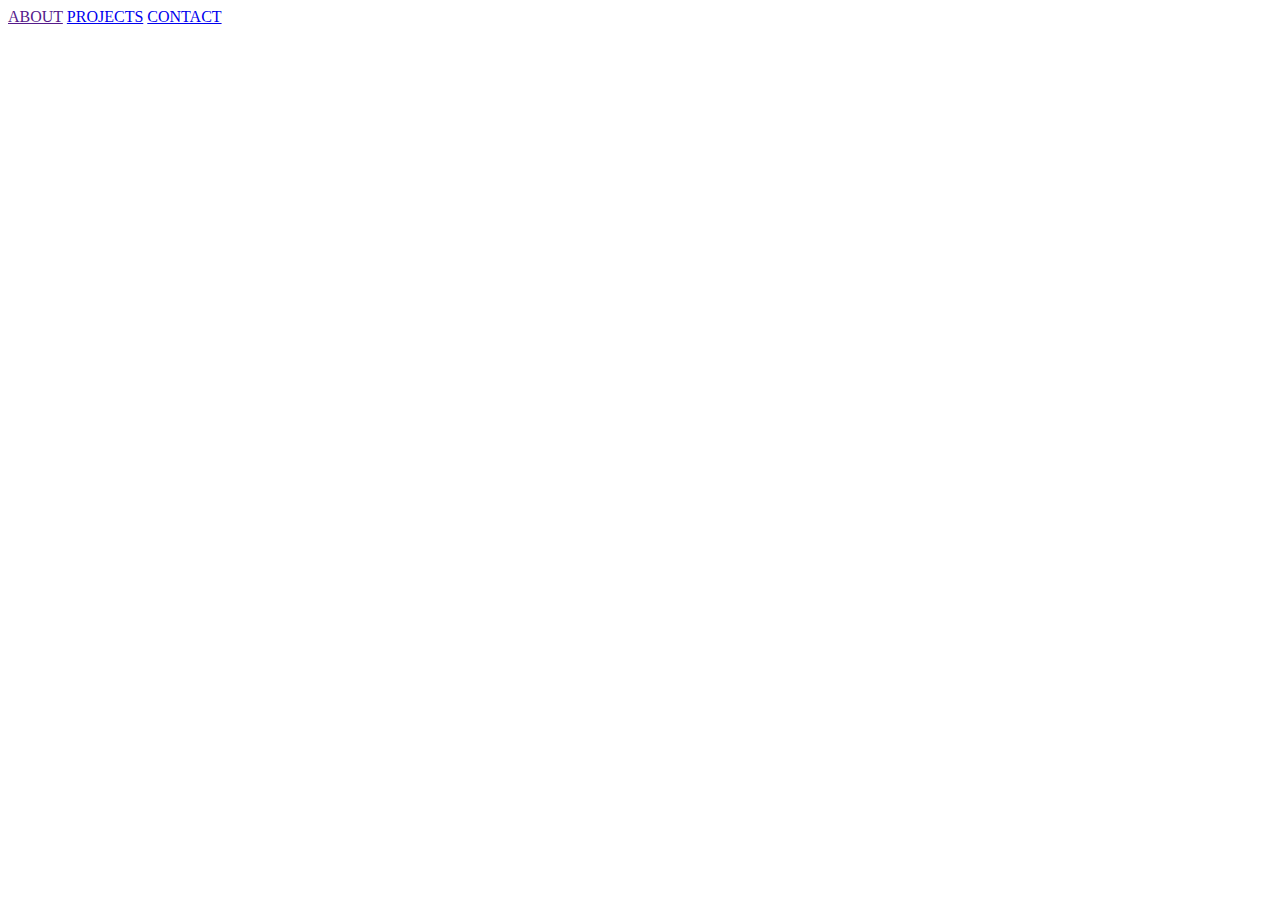
==== index.html @ 362acaf8 "three main files" ====
<!DOCTYPE html>
<html lang="en">
<head>
    <meta charset="UTF-8">
    <meta name="viewport" content="width=device-width, initial-scale=1.0">
    <meta http-equiv="X-UA-Compatible" content="ie=edge">
    <title>Document</title>
</head>
<body>
        <header>
                <nav>
                <a href="">ABOUT</a>
                <a href="project.html">PROJECTS</a>
               <a href="contact.html">CONTACT</a>
                </nav>
            
        </header>
    
</body>
</html>
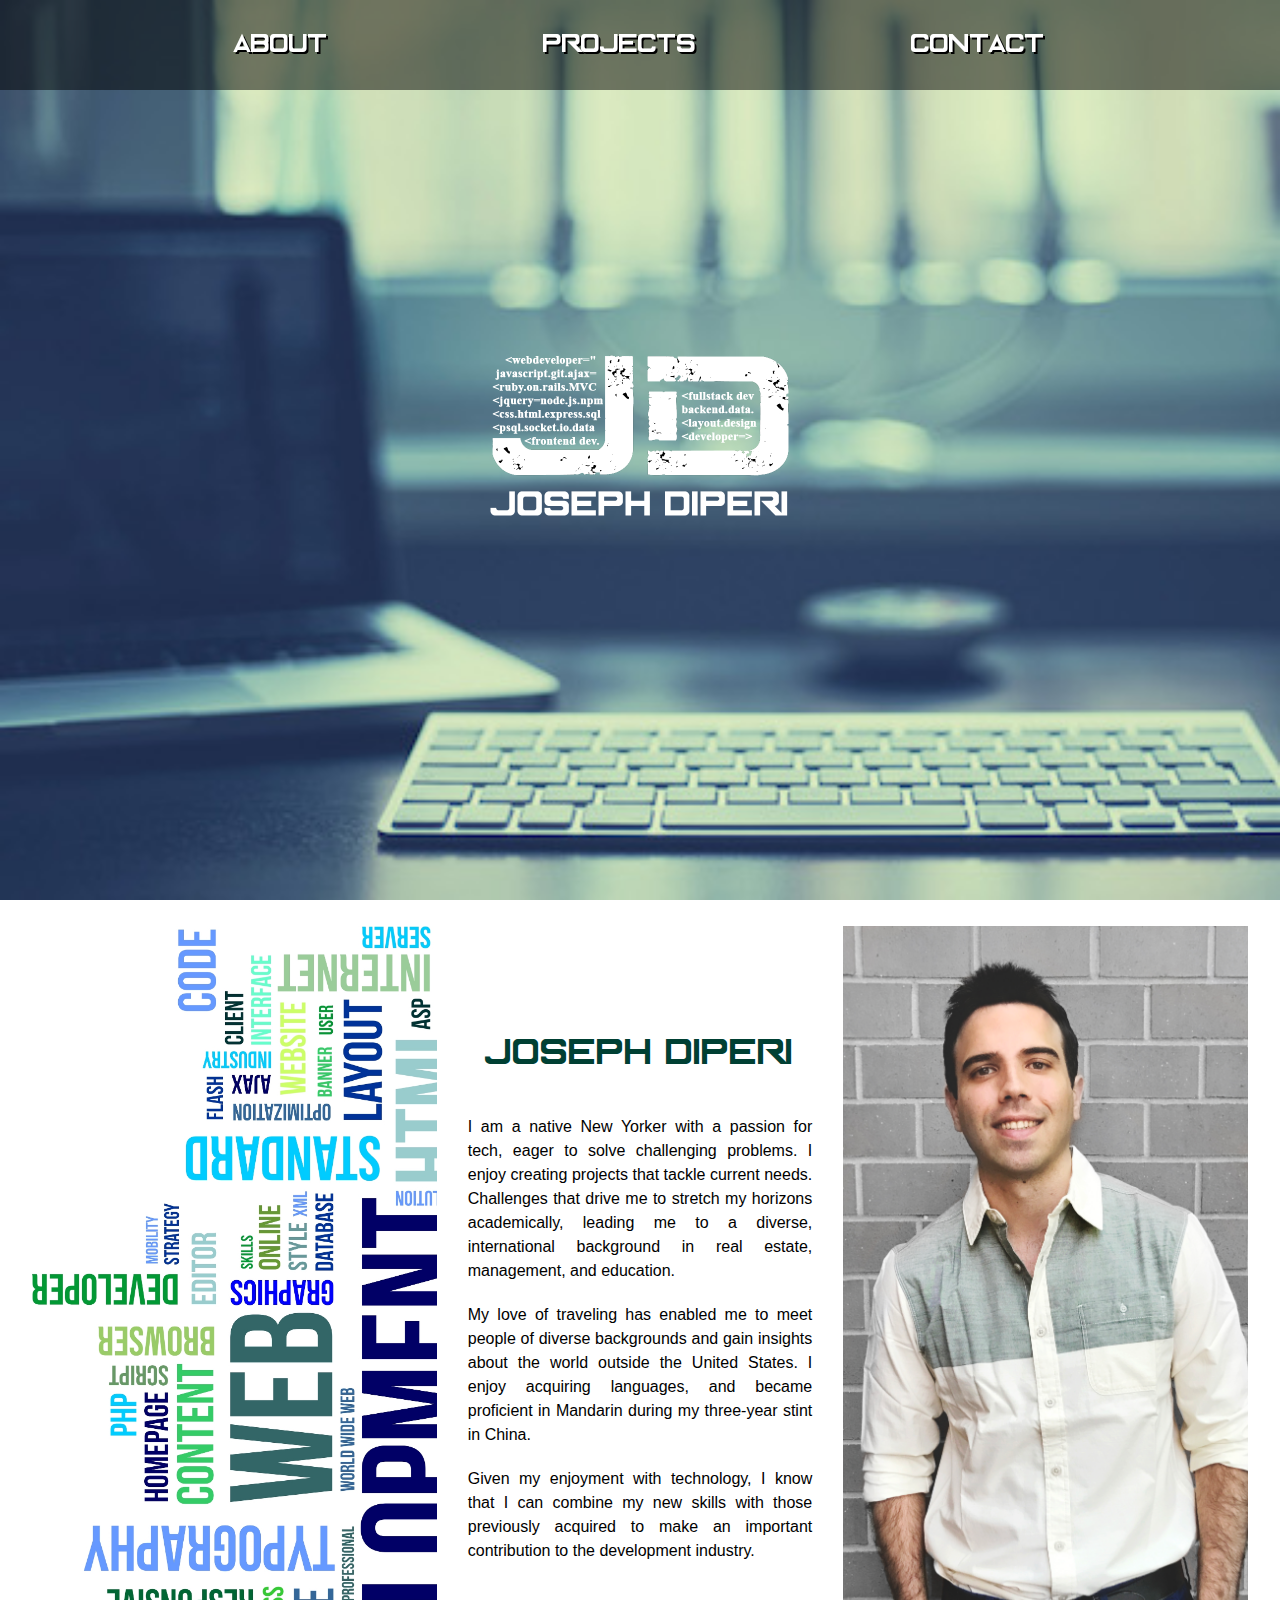
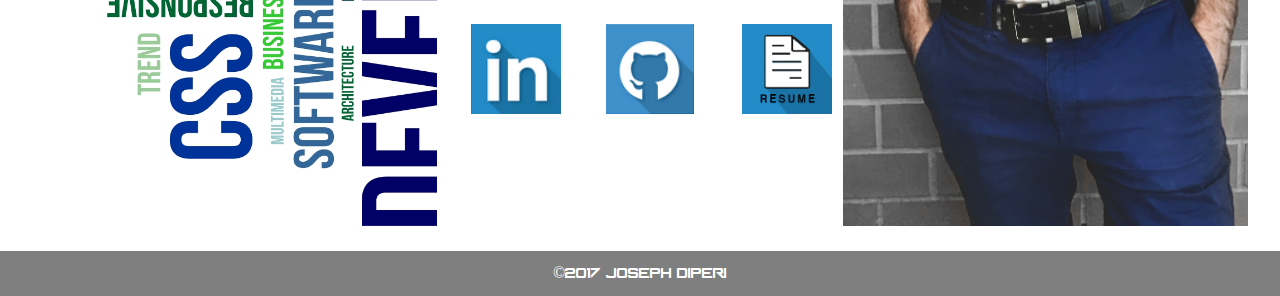
==== commit 7a51c00a: "finished html pages of portfolio and converting it from react to static" ====
--- a/index.html
+++ b/index.html
@@ -4,17 +4,54 @@
     <meta charset="UTF-8">
     <meta name="viewport" content="width=device-width, initial-scale=1.0">
     <meta http-equiv="X-UA-Compatible" content="ie=edge">
-    <title>Document</title>
+    <link rel="stylesheet" href="main.css">
+    <title>Joseph DiPeri</title>
 </head>
 <body>
         <header>
                 <nav>
-                <a href="">ABOUT</a>
-                <a href="project.html">PROJECTS</a>
-               <a href="contact.html">CONTACT</a>
-                </nav>
-            
+                    <a href="index.html">ABOUT</a>
+                    <a href="project.html">PROJECTS</a>
+                    <a href="contact.html">CONTACT</a>
+                </nav>     
         </header>
-    
+
+        <div class="indexContainer">
+            <div class="homeComputerImage">
+                <div class='logo' ></div>
+            </div>
+            <div class='bottomRow'>  
+                <div class="fullStackImage"></div>
+                <div class="aboutColumn">
+                    <h1>JOSEPH DIPERI</h1>
+                    <p>
+                        I am a native New Yorker with a passion for tech, eager to solve challenging problems. 
+                        I enjoy creating projects that tackle current needs. Challenges that drive me to stretch my 
+                        horizons academically, leading me to a diverse,  international background in real estate, management, and education. 
+                    </p>
+                    <p>
+                    My love of traveling has enabled me to meet people of diverse backgrounds and gain insights about the world outside the 
+                    United States. I enjoy acquiring languages, and became proficient in Mandarin during my three-year stint in China.
+                    </p>
+                    <p class='lastParagraph'>
+                    Given my enjoyment with technology, I know that I can combine my new skills with those previously acquired to make an important contribution to the development industry.
+                    </p>
+                    <div class='iconRow'>
+                    <a href="https://www.linkedin.com/in/jdiperi" target="_blank"><div class='linkedin'></div></a>
+                        <a href="https://github.com/jdiperi88" target="_blank"><div class='git'></div></a>
+                        <a href='Resume_Jdiperi.pdf' ><div class='resume'></div></a>
+                    </div>    
+
+                </div>
+                <div class='jdiperi'></div>    
+            </div>
+      
+
+        <footer>
+                <div class="footerContainer">
+                    <h1>©2017 Joseph DiPeri</h1>
+                </div>
+        </footer>
+      </div>
 </body>
 </html>--- a/main.css
+++ b/main.css
@@ -0,0 +1,1141 @@
+
+  /**
+ * Eric Meyer's Reset CSS v2.0 
+(https://meyerweb.com/
+eric/tools/css/reset/)
+ * http://cssreset.com
+ */
+ html, body, div, span, applet, object, iframe,
+ h1, h2, h3, h4, h5, h6, p, blockquote, pre,
+ a, abbr, acronym, address, big, cite, code,
+ del, dfn, em, img, ins, kbd, q, s, samp,
+ small, strike, strong, sub, sup, tt, var,
+ b, u, i, center,
+ dl, dt, dd, ol, ul, li,
+ fieldset, form, label, legend,
+ table, caption, tbody, tfoot, thead, tr, th, td,
+ article, aside, canvas, details, embed, 
+ figure, figcaption, footer, header, hgroup, 
+ menu, nav, output, ruby, section, summary,
+ time, mark, audio, video {
+   margin: 0;
+   padding: 0;
+   border: 0;
+   font-size: 100%;
+   font: inherit;
+   vertical-align: baseline;
+   text-decoration: none;
+   list-style: none;
+   font-family: Helvetica, sans-serif;
+   display: inline-block;
+ }
+ /* HTML5 display-role reset for older browsers */
+ article, aside, details, figcaption, figure, 
+ footer, header, hgroup, menu, nav, section {
+   display: block;
+ }
+ body {
+   line-height: 1;
+   
+ }
+ ol, ul {
+   list-style: none;
+ }
+ blockquote, q {
+   quotes: none;
+ }
+ blockquote:before, blockquote:after,
+ q:before, q:after {
+   content: '';
+   content: none;
+ }
+ table {
+   border-collapse: collapse;
+   border-spacing: 0;
+ }
+ a{
+   text-decoration: none;
+ }
+ @font-face {
+   font-family: 'EnterTheGrid';
+   src: url('./Enter-The-Grid.ttf');
+ }
+ html, body
+ {
+     height: 100%;
+     width: 100%;
+     position: relative; 
+ }
+ body{
+   background-size: cover;
+   background-repeat: no-repeat;
+   min-height: 100%;
+   width: 100%;
+   font-family: EnterTheGrid;
+   color: white;
+ }
+ 
+ 
+ 
+ 
+ header{
+   background:rgba(0, 0, 0, 0.5);
+   height:10vh;
+   width: 100vw;
+   position: fixed;
+   display: -webkit-box;
+   display: -ms-flexbox;
+   display: flex;
+   -ms-flex-pack: distribute;
+       justify-content: space-around;
+   -webkit-box-align: center;
+       -ms-flex-align: center;
+           align-items: center;
+           z-index: 99;
+ }
+ 
+ 
+ nav a{
+   color: white;
+   text-shadow: 2px 2px black;
+   font-size: 1.75rem;
+   font-family: EnterTheGrid; 
+ }
+ a:hover {
+  color: #004033;
+  text-shadow: 2px 2px white;
+
+}
+ li{
+   font-family: EnterTheGrid;
+   font-size: 1.75rem;
+   text-shadow: 2px 2px black;
+ }
+ nav{
+   display: -webkit-box;
+   display: -ms-flexbox;
+   display: flex;
+   width: 80%;
+   -ms-flex-pack: distribute;
+       justify-content: space-around;
+   -webkit-box-align: center;
+       -ms-flex-align: center;
+           align-items: center;
+ 
+ }
+
+ .dropdown-content a{
+   font-size: 1.25rem;
+ }
+
+ 
+ nav li:hover {
+   color: #004033;
+   text-shadow: 2px 2px white;
+ 
+ 
+ }
+ 
+ 
+ .dropdown {
+   position: relative;
+   display: -webkit-box;
+   display: -ms-flexbox;
+   display: flex;
+   -webkit-box-pack: center;
+       -ms-flex-pack: center;
+           justify-content: center;  
+   -webkit-box-align: center;  
+       -ms-flex-align: center;  
+           align-items: center;
+   -webkit-box-orient: vertical;
+   -webkit-box-direction: normal;
+       -ms-flex-direction: column;
+           flex-direction: column;
+   width: 20%;
+   text-align: center;
+   height: 50%;
+ }
+ 
+ .dropdown-content {
+   position: absolute;
+   opacity: 0;
+   min-width: 100%;
+   -webkit-box-shadow: 0px 8px 16px 0px rgba(0,0,0,0.2);
+           box-shadow: 0px 8px 16px 0px rgba(0,0,0,0.2);
+   padding:5vh;
+   z-index: 1;
+   display: -webkit-box;
+   display: -ms-flexbox;
+   display: flex;
+   -webkit-box-orient: vertical;
+   -webkit-box-direction: normal;
+       -ms-flex-direction: column;
+           flex-direction: column;
+   -ms-flex-pack: distribute;
+       justify-content: space-around;
+   -webkit-transition: 1s;
+   -o-transition: 1s;
+   transition: 1s;
+   margin-top: 12vh;
+ }
+ 
+ .dropdown-content a{
+   margin-top: 5%;
+ }
+ 
+ .dropdown:hover .dropdown-content {
+   display: -webkit-box;
+   display: -ms-flexbox;
+   display: flex;
+   opacity: 1;
+   -webkit-box-orient: vertical;
+   -webkit-box-direction: normal;
+       -ms-flex-direction: column;
+           flex-direction: column;
+   margin-top: 12vh;
+ }
+ 
+ footer{
+   background: rgba(0, 0, 0, 0.5);
+   width: 100vw;
+   height: 5vh;
+   display: -webkit-box;
+   display: -ms-flexbox;
+   display: flex;
+   -webkit-box-pack: center;
+       -ms-flex-pack: center;
+           justify-content: center;
+   -webkit-box-align: center;
+       -ms-flex-align: center;
+           align-items: center;
+           margin-top: 2%;
+ }
+ 
+ .footerContainer{
+   display: -webkit-box;
+   display: -ms-flexbox;
+   display: flex;
+   -webkit-box-pack: center;
+       -ms-flex-pack: center;
+           justify-content: center;
+   -webkit-box-align: center;
+       -ms-flex-align: center;
+           align-items: center;
+ }
+ 
+ footer h1{
+   color: white;   
+   text-align: center;
+   font-family:EnterTheGrid;
+ }
+ 
+ .bottomRow{
+   display: -webkit-box;
+   display: -ms-flexbox;
+   display: flex;
+   -webkit-box-pack: justify;
+       -ms-flex-pack: justify;
+           justify-content: space-between;
+   -webkit-box-align: center;
+       -ms-flex-align: center;
+           align-items: center;
+   width: 95%;
+   min-height: 100vh;
+   margin-top: 2%;
+ }
+
+
+ .fullStackImage{
+   min-height: 100vh;
+   width: 100%;
+   background:url("./images/fullStacksideways.jpg") no-repeat;
+   background-size: cover;
+ }
+ .aboutColumn{
+   color:black;
+   width: 100%;
+   display: -webkit-box;
+   display: -ms-flexbox;
+   display: flex;
+   -webkit-box-orient: vertical;
+   -webkit-box-direction: normal;
+       -ms-flex-direction: column;
+           flex-direction: column;
+   -webkit-box-pack: center;
+       -ms-flex-pack: center;
+           justify-content: center;
+   -webkit-box-align: center;
+       -ms-flex-align: center;
+           align-items: center;
+   min-height: 100vh;
+ }
+ 
+ 
+ .aboutColumn h1{
+   color: #004033;
+   font-size: 2.5rem;
+   font-family: EnterTheGrid;
+   padding-bottom: 5%;
+ 
+ }
+ 
+ .aboutColumn p{
+   width: 85%;
+   text-align: justify;
+   line-height: 150%;
+   padding-top: 5%;
+   font-size: 1rem;
+ }
+
+ 
+ .indexContainer{
+   display: -webkit-box;
+   display: -ms-flexbox;
+   display: flex;
+   -webkit-box-orient: vertical;
+   -webkit-box-direction: normal;
+       -ms-flex-direction: column;
+           flex-direction: column;
+   width: 100vw;
+   min-height: 100vh;
+   -webkit-box-pack: center;
+       -ms-flex-pack: center;
+           justify-content: center;
+   -webkit-box-align: center;
+       -ms-flex-align: center;
+           align-items: center;
+ }
+ 
+ .homeComputerImage{
+   background: url("./images/mainBack.jpg") no-repeat;
+   min-height: 100vh;
+   width:100vw;
+   background-size:cover;
+   display: -webkit-box;
+   display: -ms-flexbox;
+   display: flex;
+   -webkit-box-pack: center;
+       -ms-flex-pack: center;
+           justify-content: center;
+   -webkit-box-align: center;
+       -ms-flex-align: center;
+           align-items: center;
+ }
+ 
+ .logo{
+   background:url('./images/logo.png') no-repeat;
+   min-height: 500px;
+   width:500px;
+   background-size: cover;
+ }
+ 
+ .jdiperi{
+   background:url('./images/jdiperi.jpg') no-repeat;
+   min-height: 100vh;
+   width: 100%;
+   background-size: cover;
+   background-position: center;
+ }
+ 
+ .iconRow{
+   display: -webkit-box;
+   display: -ms-flexbox;
+   display: flex;
+   min-height: 20%;
+   width: 100%;
+   -ms-flex-pack: distribute;
+       justify-content: space-around;
+   -webkit-box-align: center;
+       -ms-flex-align: center;
+           align-items: center;
+   margin-left: 15%;
+   margin-top: 15%;
+ }
+ 
+ .linkedin{
+   background:url('./images/linkedin.png') no-repeat;
+   height: 10vh;
+   width: 10vw;
+   background-size: contain;
+ }
+ 
+ .git{
+   background:url('./images/git.png') no-repeat;
+   height: 10vh;
+   width: 10vw;
+   background-size: contain;
+ }
+ 
+ .resume{
+   background:url('./images/resume.jpg') no-repeat;
+   height: 10vh;
+   width: 10vw;
+   background-size: contain;
+ }
+ 
+ flexContainer{
+   display: -webkit-box;
+   display: -ms-flexbox;
+   display: flex;
+   -webkit-box-pack: center;
+       -ms-flex-pack: center;
+           justify-content: center;
+   -webkit-box-align: center;
+       -ms-flex-align: center;
+           align-items: center;
+   min-height: 100vh;
+   width: 100%;
+ }
+ 
+ 
+ /* ContactForm */
+ .contactContainer{
+   display: -webkit-box;
+   display: -ms-flexbox;
+   display: flex;
+   -webkit-box-pack: center;
+       -ms-flex-pack: center;
+           justify-content: center;
+   -webkit-box-align: center;
+       -ms-flex-align: center;
+           align-items: center;
+   min-height: 100vh;
+   width: 100vw;
+ }
+ .contactFormPicture{
+   background: url('./images/keyboard.jpg') black;
+   background-size:cover; 
+   width: 100%;
+   min-height:100vh;
+ }
+ 
+ .formContainer{
+   width: 100%;
+   height: 60vh;
+   -ms-flex-pack: distribute;
+       justify-content: space-around;
+   -webkit-box-align: center;
+       -ms-flex-align: center;
+           align-items: center;
+   display: -webkit-box;
+   display: -ms-flexbox;
+   display: flex;
+   -webkit-box-orient: vertical;
+   -webkit-box-direction: normal;
+       -ms-flex-direction: column;
+           flex-direction: column;
+   text-align: justify;
+ }
+ .contactContainer form{
+   display: -webkit-box;
+   display: -ms-flexbox;
+   display: flex;
+   width: 100%;
+   height: 100%;
+   -webkit-box-orient: vertical;
+   -webkit-box-direction: normal;
+       -ms-flex-direction: column;
+           flex-direction: column;
+   -webkit-box-pack: center;
+       -ms-flex-pack: center; 
+           justify-content: center;  
+   -webkit-box-align: center;  
+       -ms-flex-align: center;  
+           align-items: center;
+ }
+ 
+ .formRow{
+   display: -webkit-box;
+   display: -ms-flexbox;
+   display: flex;
+   width: 80%;
+   -ms-flex-pack: distribute;
+       justify-content: space-around;
+   height: 10vh;
+ }
+ 
+ .formColumn{
+   display: -webkit-box;
+   display: -ms-flexbox;
+   display: flex;
+   -webkit-box-orient: vertical;
+   -webkit-box-direction: normal;
+       -ms-flex-direction: column;
+           flex-direction: column;
+ }
+ 
+ .contactContainer{
+   color:#004033;
+   
+ }
+ 
+ .formContainer h1{
+   font-size: 3rem;
+   font-family: EnterTheGrid;
+   text-align: justify;
+   margin-right: 16vw;
+ }
+ 
+ .contactContainer p{
+   font-family: Helvetica, sans-serif;
+ }
+ 
+ .formColumn input{
+   height: 5vh;
+   width: 15vw;
+   font-size: 2rem;
+   font-family: Helvetica, sans-serif;
+   color: black;
+ }
+ 
+ #message{
+   height: 20vh;
+   width: 35vw;
+   text-align: top;
+   font-size: 2rem;
+   font-family: Helvetica, sans-serif;
+   word-wrap: break-word;
+ 
+ }
+ 
+ #button{
+   width: 50%;
+   height: 50%;
+   margin-top: 4%;
+   background: #004033;
+   color: white;
+   font-family: EnterTheGrid;
+ }
+ 
+ 
+ .formMessage {
+   display: -webkit-box;
+   display: -ms-flexbox;
+   display: flex;
+   -webkit-box-orient: vertical;
+   -webkit-box-direction: normal;
+       -ms-flex-direction: column;
+           flex-direction: column;
+ 
+ }
+
+ #mobileHeader{
+  opacity: 1;
+  font-family: EnterTheGrid;
+  font-size: 2rem;
+}
+
+
+
+
+/* PROJECT CSS */
+
+.projectContainer{
+  display: -webkit-box;
+  display: -ms-flexbox;
+  display: flex;
+  -webkit-box-pack: center;
+      -ms-flex-pack: center;
+          justify-content: center;
+  -webkit-box-align: center;
+      -ms-flex-align: center;
+          align-items: center;
+  min-height: 100vh;
+  width: 100vw;
+  font-family: EnterTheGrid;
+  position: relative;
+}
+
+.projectPicture{
+  position: fixed;
+  left: 0;
+  background: url('./images/projectBackground.jpg') black;
+  background-size:cover; 
+  width: 50%;
+  height:100vh;
+  display: -webkit-box;
+  display: -ms-flexbox;
+  display: flex;
+  -webkit-box-pack: center;
+      -ms-flex-pack: center;
+          justify-content: center;
+  -webkit-box-align: center;
+      -ms-flex-align: center;
+          align-items: center;
+  z-index: -99;
+}
+.projectPicture h1{
+  font-size: 5rem;
+  color: white;
+  font-family: EnterTheGrid;
+}
+
+
+.projectListContainer{
+  width: 50vw;
+  min-height: 100vh;
+  -ms-flex-pack: distribute;
+      justify-content: space-around;
+  -webkit-box-align: center;
+      -ms-flex-align: center;
+          align-items: center;
+  display: -webkit-box;
+  display: -ms-flexbox;
+  display: flex;
+  text-align: justify;
+  border-left: 10px solid black;
+  padding-top: 7%;
+  -webkit-box-orient: vertical;
+  -webkit-box-direction: normal;
+      -ms-flex-direction: column;
+          flex-direction: column;
+  position: absolute;
+  right:0;
+  top:0;
+  color:#004033;
+  z-index: 2;
+  padding-bottom: 2%;
+}
+
+
+.projectRow1{
+  display: -webkit-box;
+  display: -ms-flexbox;
+  display: flex;
+  -webkit-box-align: start;
+      -ms-flex-align: start;
+          align-items: flex-start;
+  -ms-flex-pack: distribute;
+      justify-content: space-around;
+  min-height: 100%;
+  width: 100%;
+  -webkit-box-orient: vertical;
+  -webkit-box-direction: normal;
+      -ms-flex-direction: column;
+          flex-direction: column;
+  padding-top: 5%;
+  margin-left:33%; 
+
+}
+
+.newspress{
+  background: url('./images/newspress.png') black no-repeat;
+  background-size: cover;
+  height: 30vh;
+  width: 35vw;
+  margin-top: 2%;
+  margin-bottom: 2%;
+}
+
+.myagenda{
+  background: url('./images/myagenda.png') black no-repeat;
+  background-size: cover;
+  height: 30vh;
+  width: 35vw;
+  margin-top: 2%;
+  margin-bottom: 2%;
+}
+.dbz{
+  background: url('./images/dbz.png') black no-repeat;
+  background-size: cover;
+  height: 30vh;
+  width: 35vw;
+  margin-top: 2%;
+  margin-bottom: 2%;
+}
+
+.topfact{
+  background: url('./images/topfact.png') black no-repeat;
+  background-size: cover;
+  height: 30vh;
+  width: 35vw;
+  margin-top: 2%;
+  margin-bottom: 2%;
+}
+
+.tictac{
+  background: url('./images/tictac.png') black no-repeat;
+  background-size: cover;
+  height: 30vh;
+  width: 35vw;
+  margin-top: 2%;
+  margin-bottom: 2%;
+}
+
+.openWeather{
+  background: url('./images/openWeather.png') black no-repeat;
+  background-size: cover;
+  height: 30vh;
+  width: 35vw;
+  margin-top: 2%;
+  margin-bottom: 2%;
+}
+
+.scubaSquad{
+  background: url('./images/scubaSquad.png') black no-repeat;
+  background-size: contain;
+  background-size: cover;
+  height: 30vh;
+  width: 35vw;
+  margin-top: 2%;
+  margin-bottom: 2%;
+}
+
+.projectInfo p{
+  font-size: .6rem;
+  color: white;
+  font-family:Helvetica, sans-serif
+  
+}
+
+.projectgit{
+  background:url('./images/gitblack.png') no-repeat;
+  height: 50px;
+  width: 50px;
+  background-size: contain;
+  margin-top: 10%;
+}
+
+.projectParagraphs{
+  line-height: 20px;
+  font-size: 1rem;
+  /* letter-spacing: .1rem; */
+  width: 70%;
+}
+
+.projectParagraphs2{
+  line-height: 20px;
+  font-size: 1rem;
+  /* letter-spacing: .1rem; */
+  width: 70%;
+  margin-top: 1%;
+}
+
+.titleLink{
+  color:  #004033;
+
+  text-shadow: 2px 2px black;
+  font-size: 1.75rem;
+  font-family: EnterTheGrid;
+ }
+ .titleLink:hover{
+   color:  white;
+   text-shadow: 2px 2px black;
+ 
+  }
+
+
+
+ @media only screen and (max-width: 650px) {
+  .homeComputerImage{}
+
+  .bottomRow {
+      -webkit-box-orient: vertical;
+      -webkit-box-direction: normal;
+          -ms-flex-direction: column;
+              flex-direction: column;
+  }
+  .fullStackImage{
+    background:url("./images/fullStack.jpg") no-repeat;
+    min-height: 33vh;
+    width: 100%;
+    background-size:contain;
+    display: none;
+  }
+  nav a{
+    font-size: 1rem;
+  }
+  li{
+    font-size: 1.2rem;
+  }
+  .logo{
+    margin-bottom:0;
+    background-size: contain;
+  }
+
+  .aboutColumn{
+    min-height: 100%;
+    width: 100%;
+      -webkit-box-ordinal-group: 4;
+          -ms-flex-order: 3;
+              order: 3;
+  }
+
+  .aboutColumn h1{
+    margin-top: 8%;
+  }
+
+
+  .iconRow{
+    margin-right: 20%;
+    margin-top: 10%;
+  }
+  .dropdown-content {
+  }
+
+  .dropdown-content a{
+    font-size: .8rem;
+  }
+
+  .contactContainer{
+    -webkit-box-orient: vertical;
+    -webkit-box-direction: normal;
+        -ms-flex-direction: column;
+            flex-direction: column;
+  }
+  .formContainer{
+    min-height: 100vh;
+    width: 100%;
+  }
+  .formContainer h1{
+    margin-right: 0;
+    margin-top: 5%;
+  }
+  .contactFormPicture{
+    min-height: 70vh;
+  }
+  .formContainer form{
+    margin-top: 5%;
+  }
+  #message{
+    font-size: 1rem;
+  }
+  .formColumn input{
+    font-size: 1rem;
+    width: 80%;
+    padding: 5%;
+  }
+  .formRow{
+    margin-top: 5%;
+    margin-left: 8%;
+  }
+  #buttonRow{
+    margin-left: 0;
+  }
+  .formMessage{
+    margin-top: 5%;
+  }
+  #message{
+    width: 75vw;
+  }
+  /* project media style */
+  .projectContainer{
+   -webkit-box-orient: vertical;
+   -webkit-box-direction: normal;
+       -ms-flex-direction: column;
+           flex-direction: column;
+  }
+
+  .projectPicture{
+    height: 80vh;
+    width: 100%;
+    position: static;
+    background-size: cover;
+  }
+
+  .projectPicture h1{
+    font-size: 3rem;
+  }
+  
+  .projectListContainer{
+    -webkit-box-orient: vertical;
+    -webkit-box-direction: normal;
+        -ms-flex-direction: column;
+            flex-direction: column;
+    width: 100vw;
+    border: none;
+    padding-bottom: 7%;
+    height: auto;
+    position: static;
+    margin-right: 10%;
+    
+   }
+   .projectRow1{
+     margin-right: 5%;
+   }
+   .myagenda{
+    width: 85vw;
+    margin-top:5%;
+    height: 26vh;
+    /* background-size: contain; */
+
+  }
+   .dbz{
+    width: 85vw;
+    margin-top:5%;
+    height: 26vh;
+    background-size: contain;
+
+  }
+  .topfact{
+    width: 85vw;
+    margin-top:5%;
+    height: 26vh;
+    /* background-size: contain; */
+  }
+  .tictac{
+    width: 85vw;
+    margin-top:5%;
+    height: 26vh;
+    /* background-size: contain; */
+  }
+  .openWeather{
+    width: 85vw;
+    margin-top:5%;
+    height: 26vh;
+  }
+  .scubaSquad{
+    width: 85vw;
+    margin-top:5%;
+    height: 26vh;
+
+  }
+  .newspress{
+    width: 85vw;
+    margin-top:5%;
+    height: 26vh;
+
+  }
+
+ 
+  .projectParagraphs{
+    line-height: 15px;
+    font-size: .8rem;
+    width: 83%;
+    margin-left: 1%;
+  }
+  .projectParagraphs2{
+    line-height: 15px;
+    font-size: .8rem;
+    width: 83%;
+    margin-left: 1%;
+  }
+}
+
+@media only screen 
+and (max-device-width: 700px)
+and (-webkit-min-device-pixel-ratio: 2)
+and (orientation: landscape) {
+
+  .homeComputerImage{}
+  
+    .bottomRow {
+        -webkit-box-orient: vertical;
+        -webkit-box-direction: normal;
+            -ms-flex-direction: column;
+                flex-direction: column;
+    }
+
+    .jdiperi{
+      width: 140vw;
+      height: 220vh;
+      background-size: contain;
+    }
+
+    .fullStackImage{
+      display: none;
+    }
+
+    nav a{
+      font-size: 1.2rem;
+    }
+    li{
+      font-size: 1.2rem;
+    }
+    .logo{
+      margin-bottom:0;
+      background-size: contain;
+    }
+  
+    .aboutColumn{
+      min-height: 100%;
+      width: 100%;
+        -webkit-box-ordinal-group: 4;
+            -ms-flex-order: 3;
+                order: 3;
+    }
+  
+    .aboutColumn h1{
+      margin-top: 8%;
+    }
+  
+    .iconRow{
+      margin-bottom: 10%;
+      margin-right: 7%;
+      
+    }
+
+    .linkedin{
+      background:url('./images/linkedin.png') no-repeat;
+      height: 20vh;
+      width: 20vw;
+      background-size: contain;
+    }
+    
+    .git{
+      background:url('./images/git.png') no-repeat;
+      height: 20vh;
+      width: 20vw;
+      background-size: contain;
+    }
+    
+    .resume{
+      background:url('./images/resume.jpg') no-repeat;
+      height: 20vh;
+      width: 20vw;
+      background-size: contain;
+    }
+
+    .dropdown-content {
+    }
+  
+    .dropdown-content a{
+      font-size: .8rem;
+    }
+  
+    .contactContainer{
+      -webkit-box-orient: vertical;
+      -webkit-box-direction: normal;
+          -ms-flex-direction: column;
+              flex-direction: column;
+    }
+    .formContainer{
+      min-height: 150vh;
+      width: 100%;
+    }
+    .formContainer h1{
+      margin-right: 0;
+      margin-top: 5%;
+    }
+    .contactFormPicture{
+   
+      background-size: 100% auto;
+      background-repeat: no-repeat;
+      background-position: center;
+  
+    }
+    .formContainer form{
+      margin-top: 5%;
+    }
+    #message{
+      font-size: 1rem;
+    }
+    .formColumn input{
+      font-size: 1rem;
+      width: 80%;
+      height: 100%;
+      padding: 5%;
+    }
+    .formRow{
+      margin-top: 5%;
+      margin-left: 8%;
+    }
+    #buttonRow{
+      margin-left: 0;
+    }
+    #button{
+      height: 10vh;
+    }
+    .formMessage{
+      margin-top: 5%;
+    }
+    #message{
+      width: 62vw;
+    }
+    /* project media style */
+    .projectContainer{
+     -webkit-box-orient: vertical;
+     -webkit-box-direction: normal;
+         -ms-flex-direction: column;
+             flex-direction: column;
+    }
+  
+    .projectPicture{
+      height: 100vh;
+      width: 100%;
+      position: static;
+      background-size: cover;
+    }
+  
+    .projectPicture h1{
+      font-size: 3rem;
+    }
+    
+    .projectListContainer{
+      -webkit-box-orient: vertical;
+      -webkit-box-direction: normal;
+          -ms-flex-direction: column;
+              flex-direction: column;
+      width: 100vw;
+      border: none;
+      padding-bottom: 7%;
+      height: auto;
+      position: static;
+      margin-right: 10%;
+      
+     }
+     .projectRow1{
+       margin-right: 5%;
+     }
+     .myagenda{
+      width: 85vw;
+      margin-top:5%;
+      height: 81vh;
+      /* background-size: contain; */
+  
+    }
+     .dbz{
+      width: 85vw;
+      margin-top:5%;
+      height: 81vh;
+      background-size: contain;
+  
+    }
+    .topfact{
+      width: 85vw;
+      margin-top:5%;
+      height: 81vh;
+      background-size: contain;
+    }
+    .tictac{
+      width: 85vw;
+      margin-top:5%;
+      height: 81vh;
+      background-size: contain;
+    }
+    .openWeather{
+      width: 85vw;
+      margin-top:5%;
+      height: 81vh;
+      background-size: cover;
+    }
+    .scubaSquad{
+      width: 85vw;
+      margin-top:5%;
+      height: 81vh;
+      background-size: cover;
+  
+    }
+    .newspress{
+      width: 85vw;
+      margin-top:5%;
+      height: 81vh;
+      background-size: contain;
+  
+    }
+  
+   
+    .projectParagraphs{
+      line-height: 15px;
+      font-size: .8rem;
+      width: 83%;
+      margin-left: 1%;
+    }
+    .projectParagraphs2{
+      line-height: 15px;
+      font-size: .8rem;
+      width: 83%;
+      margin-left: 1%;
+    }
+  }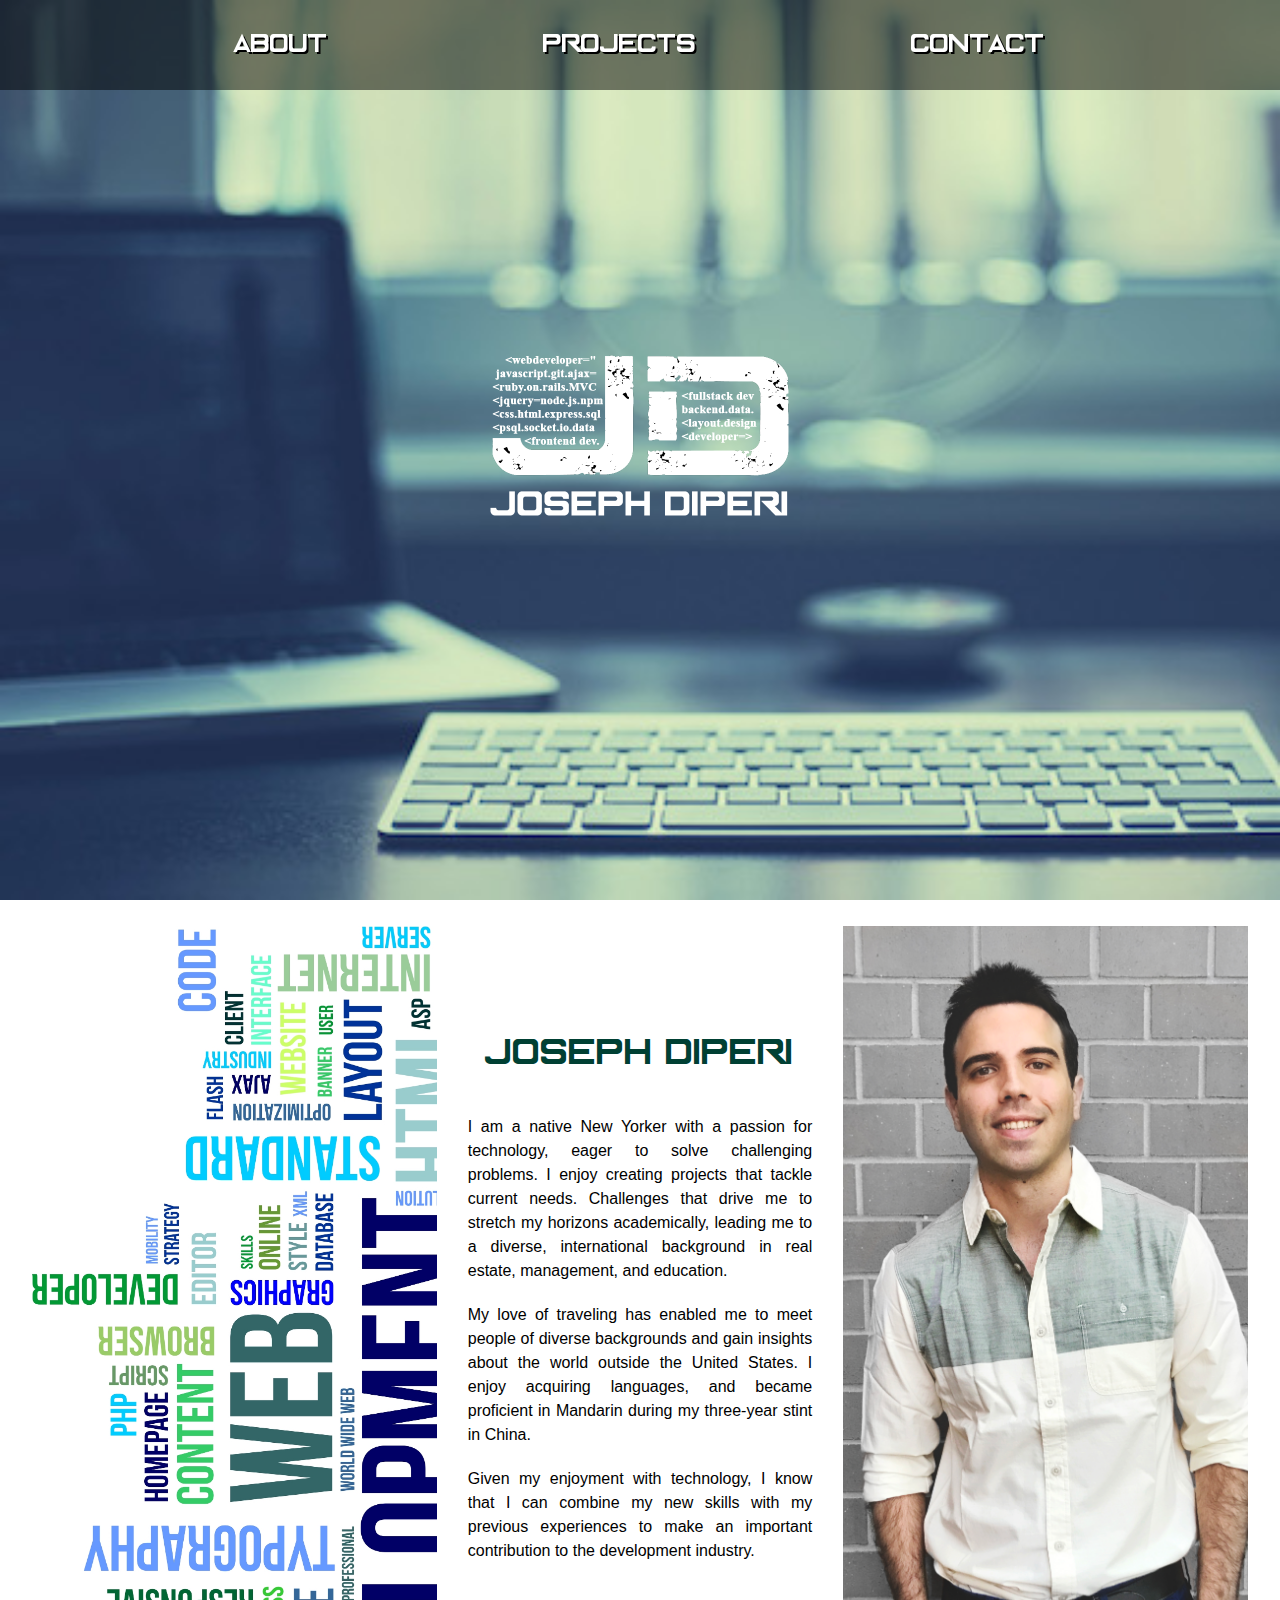
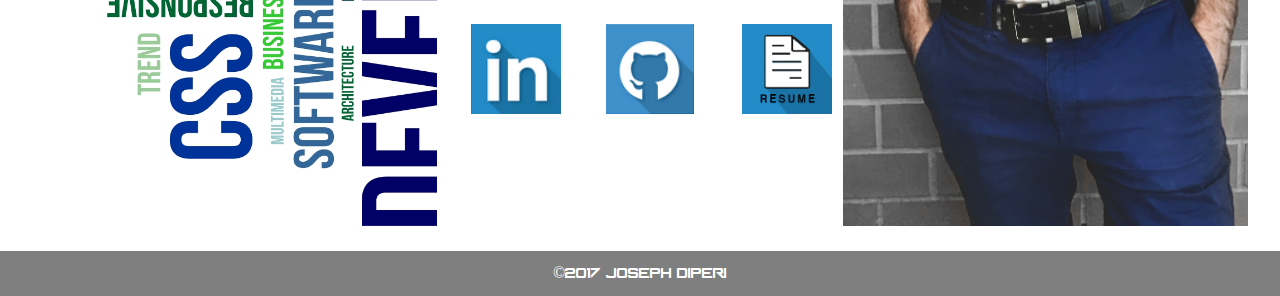
==== commit c230337f: "updated brand statement" ====
--- a/index.html
+++ b/index.html
@@ -25,7 +25,7 @@
                 <div class="aboutColumn">
                     <h1>JOSEPH DIPERI</h1>
                     <p>
-                        I am a native New Yorker with a passion for tech, eager to solve challenging problems. 
+                        I am a native New Yorker with a passion for technology, eager to solve challenging problems. 
                         I enjoy creating projects that tackle current needs. Challenges that drive me to stretch my 
                         horizons academically, leading me to a diverse,  international background in real estate, management, and education. 
                     </p>
@@ -34,7 +34,7 @@
                     United States. I enjoy acquiring languages, and became proficient in Mandarin during my three-year stint in China.
                     </p>
                     <p class='lastParagraph'>
-                    Given my enjoyment with technology, I know that I can combine my new skills with those previously acquired to make an important contribution to the development industry.
+                        Given my enjoyment with technology, I know that I can combine my new skills with my previous experiences to make an important contribution to the development industry.
                     </p>
                     <div class='iconRow'>
                     <a href="https://www.linkedin.com/in/jdiperi" target="_blank"><div class='linkedin'></div></a>
